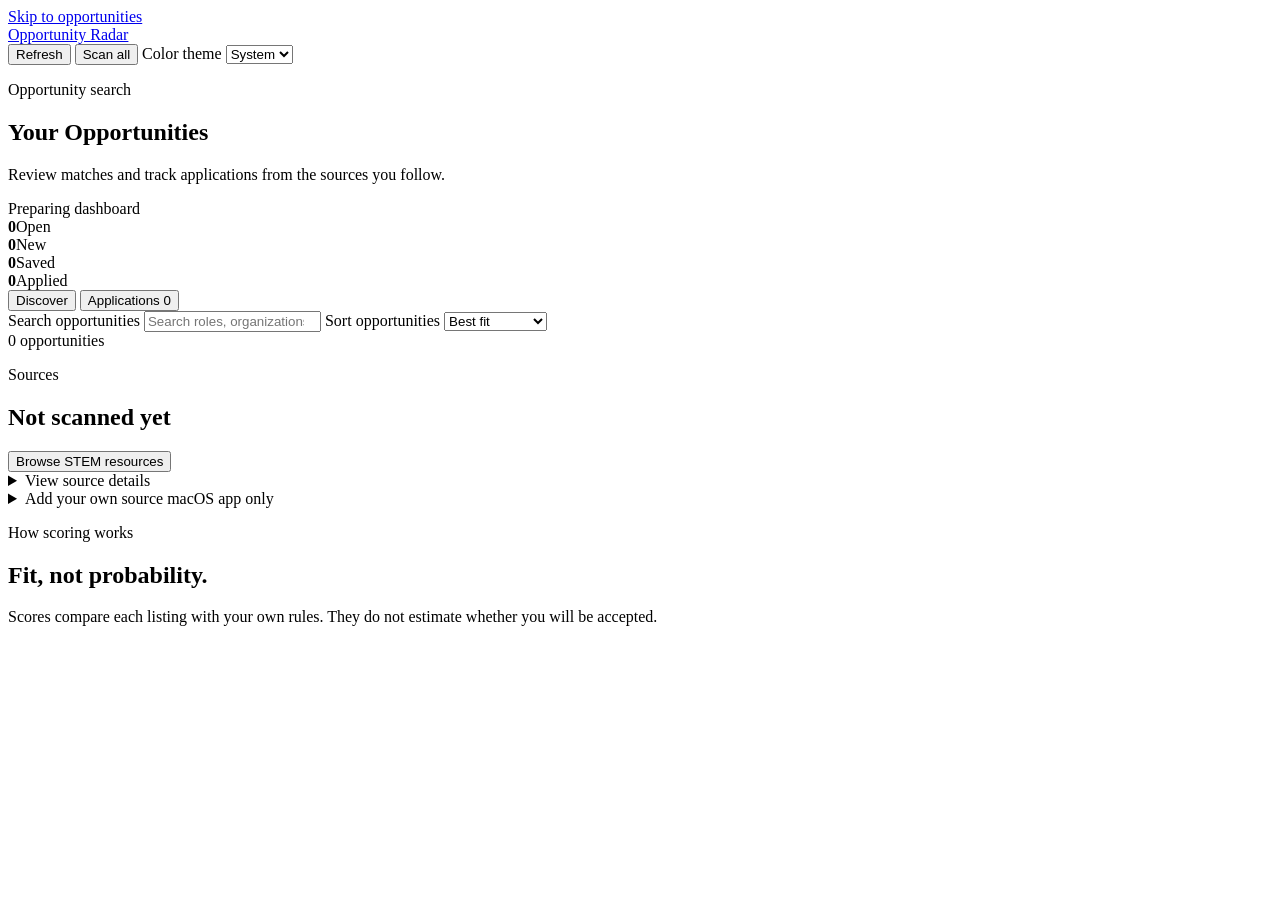
==== dashboard/template.html @ a7e5c0a0 "Add named profiles and comprehensive STEM coverage" ====
<!doctype html>
<html lang="en" data-theme="system">
<head>
  <meta charset="utf-8">
  <meta name="viewport" content="width=device-width, initial-scale=1">
  <meta name="color-scheme" content="light dark">
  <meta http-equiv="Content-Security-Policy" content="default-src 'none'; script-src 'nonce-__OPPORTUNITY_NONCE__'; style-src 'nonce-__OPPORTUNITY_NONCE__'; connect-src 'none'; img-src 'none'; font-src 'none'; media-src 'none'; object-src 'none'; frame-src 'none'; worker-src 'none'; base-uri 'none'; form-action 'none'">
  <title>Opportunity Radar</title>
  <style nonce="__OPPORTUNITY_NONCE__">/*__OPPORTUNITY_STYLES__*/</style>
</head>
<body>
  <a class="skip-link" href="#results">Skip to opportunities</a>
  <div class="app-shell">
    <header class="app-header">
      <a class="brand" href="#top" aria-label="Opportunity Radar home">
        <span class="brand-mark" aria-hidden="true"><i></i></span>
        <span id="dashboard-title">Opportunity Radar</span>
      </a>
      <div class="header-actions">
        <span class="scan-state" id="scan-state" role="status" aria-live="polite"></span>
        <button class="control subtle" id="refresh-button" type="button">Refresh</button>
        <button class="control accent" id="scan-all-button" type="button">Scan all</button>
        <label class="theme-control" for="theme-select">
          <span class="sr-only">Color theme</span>
          <select class="theme-select" id="theme-select" aria-label="Color theme">
            <option value="system">System</option>
            <option value="light">Light</option>
            <option value="dark">Dark</option>
          </select>
        </label>
      </div>
    </header>

    <main id="top">
      <section class="intro" aria-labelledby="intro-title">
        <div>
          <p class="context" id="search-context">Opportunity search</p>
          <h1 id="intro-title">Your Opportunities</h1>
          <p class="subtitle" id="dashboard-subtitle">Review matches and track applications from the sources you follow.</p>
        </div>
        <div class="updated" id="last-scan">Preparing dashboard</div>
      </section>

      <section class="summary" aria-label="Search summary">
        <div class="metric"><strong id="stat-active">0</strong><span>Open</span></div>
        <div class="metric"><strong id="stat-new">0</strong><span>New</span></div>
        <div class="metric"><strong id="stat-saved">0</strong><span>Saved</span></div>
        <div class="metric"><strong id="stat-applied">0</strong><span>Applied</span></div>
      </section>

      <nav class="view-switcher" aria-label="Opportunity views">
        <button type="button" class="view-button active" data-view="discover" aria-pressed="true">Discover</button>
        <button type="button" class="view-button" data-view="applications" aria-pressed="false">Applications <span id="application-count">0</span></button>
      </nav>

      <section class="workspace" id="results" aria-label="Opportunities" tabindex="-1">
        <div class="results-panel">
          <div class="toolbar">
            <label class="search-field">
              <span class="search-icon" aria-hidden="true"></span>
              <span class="sr-only">Search opportunities</span>
              <input id="search" type="search" placeholder="Search roles, organizations, places..." autocomplete="off">
            </label>
            <label>
              <span class="sr-only">Sort opportunities</span>
              <select id="sort" class="sort" aria-label="Sort opportunities">
                <option value="fit">Best fit</option>
                <option value="newest">Latest posted</option>
                <option value="deadline">Deadline</option>
                <option value="organization">Organization</option>
              </select>
            </label>
          </div>
          <div class="filter-row" id="filter-row" role="group" aria-label="Opportunity filters"></div>
          <div class="results-meta">
            <span id="results-note" role="status" aria-live="polite">0 opportunities</span>
            <button class="text-button" id="clear-filters" type="button" hidden>Clear filters</button>
          </div>
          <div class="opportunity-list" id="opportunity-list" role="list"></div>
          <nav class="pagination" id="pagination" aria-label="Opportunity result pages" hidden>
            <button class="page-direction" id="page-previous" type="button" data-page-direction="previous">Previous</button>
            <div class="page-numbers" id="page-numbers"></div>
            <span class="page-status" id="page-status">Page 1 of 1</span>
            <button class="page-direction" id="page-next" type="button" data-page-direction="next">Next</button>
          </nav>
        </div>

        <aside class="side-column" aria-label="Source status and help">
          <section class="side-card profile-card" id="profile-card" hidden>
            <p class="kicker">Search profile</p>
            <div class="profile-catalog" id="profile-catalog" hidden>
              <label class="profile-catalog-label" for="profile-select">Active profile</label>
              <select id="profile-select" aria-describedby="profile-catalog-status"></select>
              <p class="profile-catalog-status" id="profile-catalog-status" role="status" aria-live="polite"></p>
            </div>
            <h2 id="profile-summary-title">Your matching preferences</h2>
            <p class="profile-summary" id="profile-summary"></p>
            <div class="profile-summary-tags" id="profile-summary-tags"></div>
            <button class="control subtle profile-edit-button" id="edit-profile-button" type="button">Edit profile</button>
            <div class="profile-management-actions" id="profile-management-actions" hidden aria-label="Manage search profiles">
              <button class="control subtle" id="profile-new-button" type="button" data-profile-management>Create new</button>
              <button class="control subtle" id="profile-duplicate-button" type="button" data-profile-management>Duplicate</button>
              <button class="text-button" id="profile-rename-button" type="button" data-profile-management>Rename</button>
              <button class="text-button danger" id="profile-delete-button" type="button" data-profile-management>Delete</button>
            </div>
          </section>
          <section class="side-card source-health">
            <div class="side-heading">
              <div>
                <p class="kicker">Sources</p>
                <h2 id="health-summary">Not scanned yet</h2>
              </div>
              <span class="health-mark" id="health-mark" aria-hidden="true"></span>
            </div>
            <div class="source-overview" id="source-overview"></div>
            <button class="control subtle source-resource-button" id="source-resource-button" type="button" aria-haspopup="dialog">Browse STEM resources</button>
            <details id="source-details">
              <summary>View source details <span id="source-detail-count"></span></summary>
              <div class="source-tools" id="source-tools">
                <label class="source-search-field">
                  <span class="sr-only">Search sources</span>
                  <input id="source-search" type="search" placeholder="Search sources..." autocomplete="off">
                </label>
                <label>
                  <span class="sr-only">Filter sources by status</span>
                  <select id="source-status-filter" aria-label="Filter sources by status">
                    <option value="all">All statuses</option>
                    <option value="error">Needs attention</option>
                    <option value="blocked">Access limited</option>
                    <option value="waiting">Waiting</option>
                    <option value="ok">Healthy</option>
                  </select>
                </label>
              </div>
              <p class="source-list-note" id="source-list-note" role="status" aria-live="polite"></p>
              <div class="source-list" id="source-list"></div>
              <button class="control subtle source-show-more" id="source-show-more" type="button" aria-controls="source-list" hidden>Show all sources</button>
            </details>
            <details class="source-add" id="source-add-details">
              <summary>Add your own source <span class="native-only-badge">macOS app only</span></summary>
              <form id="source-add-form" novalidate>
                <p class="source-add-intro">Follow a company or program that is missing by adding its official jobs or careers page.</p>
                <label class="source-add-field" for="source-add-name">
                  <span>Company or program</span>
                  <input id="source-add-name" name="name" type="text" autocomplete="organization" maxlength="120" placeholder="Example organization" required>
                </label>
                <label class="source-add-field" for="source-add-url">
                  <span>Official jobs or careers URL</span>
                  <input id="source-add-url" name="url" type="url" inputmode="url" autocomplete="url" maxlength="2000" placeholder="https://example.org/careers" required>
                </label>
                <p class="source-add-status" id="source-add-status" role="status" aria-live="polite"></p>
                <button class="control accent source-add-submit" id="source-add-submit" type="submit">Test and add source</button>
              </form>
            </details>
            <div class="event-section" id="event-section" hidden>
              <p class="kicker">Recent page changes</p>
              <div class="event-list" id="event-list"></div>
            </div>
          </section>
          <section class="side-card guidance" id="guidance-card">
            <p class="kicker">How scoring works</p>
            <h2>Fit, not probability.</h2>
            <p>Scores compare each listing with your own rules. They do not estimate whether you will be accepted.</p>
          </section>
        </aside>
      </section>
    </main>
  </div>

  <div class="toast" id="toast" role="status" aria-live="polite" aria-atomic="true" hidden></div>
  <dialog id="scan-dialog">
    <form method="dialog">
      <p class="kicker">Full scan</p>
      <h2>Check every enabled source now?</h2>
      <p>This ignores each source's normal schedule and may take a few minutes.</p>
      <div class="dialog-actions">
        <button class="control subtle" value="cancel">Cancel</button>
        <button class="control accent" id="confirm-scan" value="confirm">Scan all sources</button>
      </div>
    </form>
  </dialog>

  <dialog class="profile-dialog" id="profile-dialog" aria-labelledby="profile-dialog-title">
    <form id="profile-form">
      <div class="profile-sheet-header">
        <div>
          <p class="kicker" id="profile-dialog-kicker">Search profile</p>
          <h2 id="profile-dialog-title">Edit your profile</h2>
          <p>Choose what you want to find and how listings should be matched.</p>
        </div>
        <button class="profile-close" id="profile-close-button" type="button" aria-label="Close profile editor">Close</button>
      </div>
      <div class="profile-readonly-note" id="profile-readonly-note" hidden>
        This dashboard is read-only outside the app. To make changes, run <code>python3 -m monitor profile set --help</code> in Terminal.
      </div>
      <div class="profile-page-tabs" role="tablist" aria-label="Profile settings">
        <button class="profile-page-tab active" id="profile-basics-tab" type="button" role="tab" aria-selected="true" aria-controls="profile-basics-page" data-profile-page-tab="basics">Basics</button>
        <button class="profile-page-tab" id="profile-advanced-tab" type="button" role="tab" aria-selected="false" aria-controls="profile-advanced-page" data-profile-page-tab="advanced">Advanced</button>
      </div>
      <div class="profile-fields" id="profile-fields"></div>
      <div class="profile-sheet-actions">
        <span class="profile-save-note" id="profile-save-note" role="status" aria-live="polite"></span>
        <button class="control subtle" id="profile-cancel-button" type="button">Cancel</button>
        <button class="control accent" id="profile-save-button" type="submit">Save profile</button>
      </div>
    </form>
  </dialog>

  <dialog class="profile-management-dialog" id="profile-name-dialog" aria-labelledby="profile-name-dialog-title">
    <form id="profile-name-form" novalidate>
      <p class="kicker" id="profile-name-dialog-kicker">Search profile</p>
      <h2 id="profile-name-dialog-title">Create a new profile</h2>
      <p id="profile-name-dialog-description">Start with neutral STEM preferences that you can edit after the profile is created.</p>
      <label class="profile-name-field" for="profile-name-input">
        <span>Profile name</span>
        <input id="profile-name-input" name="name" type="text" autocomplete="off" maxlength="80" required aria-describedby="profile-name-status">
      </label>
      <p class="profile-management-status" id="profile-name-status" role="status" aria-live="polite"></p>
      <div class="dialog-actions">
        <button class="control subtle" id="profile-name-cancel" type="button">Cancel</button>
        <button class="control accent" id="profile-name-submit" type="submit">Create profile</button>
      </div>
    </form>
  </dialog>

  <dialog class="profile-management-dialog" id="profile-delete-dialog" aria-labelledby="profile-delete-dialog-title">
    <form id="profile-delete-form">
      <p class="kicker">Search profile</p>
      <h2 id="profile-delete-dialog-title">Delete a saved profile?</h2>
      <p id="profile-delete-description">Choose an inactive profile to remove. Saved opportunities and application tracking are kept.</p>
      <label class="profile-name-field" for="profile-delete-select">
        <span>Profile to delete</span>
        <select id="profile-delete-select" aria-describedby="profile-delete-description profile-delete-status"></select>
      </label>
      <p class="profile-management-status" id="profile-delete-status" role="status" aria-live="polite"></p>
      <div class="dialog-actions">
        <button class="control subtle" id="profile-delete-cancel" type="button">Cancel</button>
        <button class="control danger" id="profile-delete-confirm" type="submit">Delete profile</button>
      </div>
    </form>
  </dialog>

  <dialog class="source-resource-dialog" id="source-resource-dialog" aria-labelledby="source-resource-dialog-title">
    <div class="source-resource-sheet">
      <div class="source-resource-header">
        <div>
          <p class="kicker">STEM resource directory</p>
          <h2 id="source-resource-dialog-title">Browse official opportunity resources</h2>
          <p>Explore scanned sources and additional official career or program pages across STEM fields.</p>
        </div>
        <button class="profile-close" id="source-resource-close" type="button" aria-label="Close STEM resource directory">Close</button>
      </div>
      <div class="source-resource-tools">
        <label for="source-resource-search">Search by organization or field</label>
        <input id="source-resource-search" type="search" placeholder="Biology, civil engineering, NASA..." autocomplete="off" aria-describedby="source-resource-count">
        <p id="source-resource-count" role="status" aria-live="polite"></p>
      </div>
      <div class="source-resource-list" id="source-resource-list" role="list"></div>
      <div class="source-resource-footer">
        <button class="control subtle" id="source-resource-more" type="button" aria-controls="source-resource-list" hidden>Show more resources</button>
      </div>
    </div>
  </dialog>

  <script id="opportunity-data" type="application/json" nonce="__OPPORTUNITY_NONCE__">/*__OPPORTUNITY_DATA__*/</script>
  <script nonce="__OPPORTUNITY_NONCE__">/*__OPPORTUNITY_APP__*/</script>
</body>
</html>
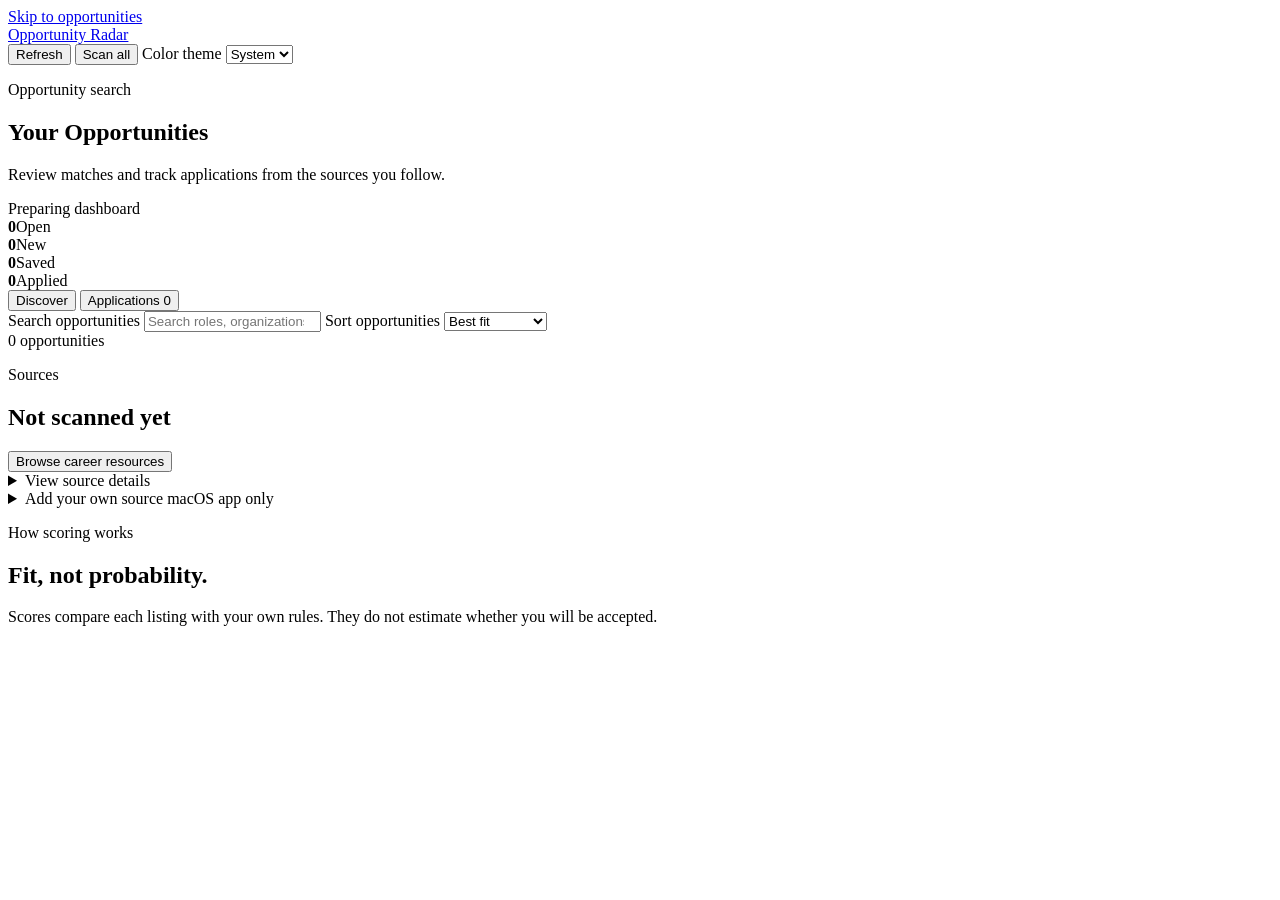
==== commit 33deb07c: "Expand audience coverage and add repeatable profile audits" ====
--- a/dashboard/template.html
+++ b/dashboard/template.html
@@ -99,6 +99,7 @@
             <button class="control subtle profile-edit-button" id="edit-profile-button" type="button">Edit profile</button>
             <div class="profile-management-actions" id="profile-management-actions" hidden aria-label="Manage search profiles">
               <button class="control subtle" id="profile-new-button" type="button" data-profile-management>Create new</button>
+              <button class="control subtle" id="profile-import-button" type="button" data-profile-management>Import JSON</button>
               <button class="control subtle" id="profile-duplicate-button" type="button" data-profile-management>Duplicate</button>
               <button class="text-button" id="profile-rename-button" type="button" data-profile-management>Rename</button>
               <button class="text-button danger" id="profile-delete-button" type="button" data-profile-management>Delete</button>
@@ -113,7 +114,7 @@
               <span class="health-mark" id="health-mark" aria-hidden="true"></span>
             </div>
             <div class="source-overview" id="source-overview"></div>
-            <button class="control subtle source-resource-button" id="source-resource-button" type="button" aria-haspopup="dialog">Browse STEM resources</button>
+            <button class="control subtle source-resource-button" id="source-resource-button" type="button" aria-haspopup="dialog">Browse career resources</button>
             <details id="source-details">
               <summary>View source details <span id="source-detail-count"></span></summary>
               <div class="source-tools" id="source-tools">
@@ -195,6 +196,7 @@
       </div>
       <div class="profile-page-tabs" role="tablist" aria-label="Profile settings">
         <button class="profile-page-tab active" id="profile-basics-tab" type="button" role="tab" aria-selected="true" aria-controls="profile-basics-page" data-profile-page-tab="basics">Basics</button>
+        <button class="profile-page-tab" id="profile-sources-tab" type="button" role="tab" aria-selected="false" aria-controls="profile-sources-page" data-profile-page-tab="sources">Sources</button>
         <button class="profile-page-tab" id="profile-advanced-tab" type="button" role="tab" aria-selected="false" aria-controls="profile-advanced-page" data-profile-page-tab="advanced">Advanced</button>
       </div>
       <div class="profile-fields" id="profile-fields"></div>
@@ -210,7 +212,7 @@
     <form id="profile-name-form" novalidate>
       <p class="kicker" id="profile-name-dialog-kicker">Search profile</p>
       <h2 id="profile-name-dialog-title">Create a new profile</h2>
-      <p id="profile-name-dialog-description">Start with neutral STEM preferences that you can edit after the profile is created.</p>
+      <p id="profile-name-dialog-description">Start with neutral preferences that you can edit after the profile is created.</p>
       <label class="profile-name-field" for="profile-name-input">
         <span>Profile name</span>
         <input id="profile-name-input" name="name" type="text" autocomplete="off" maxlength="80" required aria-describedby="profile-name-status">
@@ -219,6 +221,24 @@
       <div class="dialog-actions">
         <button class="control subtle" id="profile-name-cancel" type="button">Cancel</button>
         <button class="control accent" id="profile-name-submit" type="submit">Create profile</button>
+      </div>
+    </form>
+  </dialog>
+
+  <dialog class="profile-management-dialog profile-import-dialog" id="profile-import-dialog" aria-labelledby="profile-import-dialog-title">
+    <form id="profile-import-form" novalidate>
+      <p class="kicker">One-shot setup</p>
+      <h2 id="profile-import-dialog-title">Import a profile</h2>
+      <p>Paste version 1 profile JSON created by you or an AI model. Import creates and activates a new saved profile.</p>
+      <label class="profile-name-field" for="profile-import-input">
+        <span>Profile JSON</span>
+        <textarea id="profile-import-input" class="profile-import-input" spellcheck="false" required aria-describedby="profile-import-status"></textarea>
+      </label>
+      <p class="profile-management-status" id="profile-import-status" role="status" aria-live="polite"></p>
+      <div class="dialog-actions">
+        <button class="control subtle" id="profile-import-template" type="button">Use template</button>
+        <button class="control subtle" id="profile-import-cancel" type="button">Cancel</button>
+        <button class="control accent" id="profile-import-submit" type="submit">Import profile</button>
       </div>
     </form>
   </dialog>
@@ -244,11 +264,11 @@
     <div class="source-resource-sheet">
       <div class="source-resource-header">
         <div>
-          <p class="kicker">STEM resource directory</p>
+          <p class="kicker">career resource directory</p>
           <h2 id="source-resource-dialog-title">Browse official opportunity resources</h2>
-          <p>Explore scanned sources and additional official career or program pages across STEM fields.</p>
-        </div>
-        <button class="profile-close" id="source-resource-close" type="button" aria-label="Close STEM resource directory">Close</button>
+          <p>Explore scanned sources and additional official career or program pages across career fields.</p>
+        </div>
+        <button class="profile-close" id="source-resource-close" type="button" aria-label="Close career resource directory">Close</button>
       </div>
       <div class="source-resource-tools">
         <label for="source-resource-search">Search by organization or field</label>
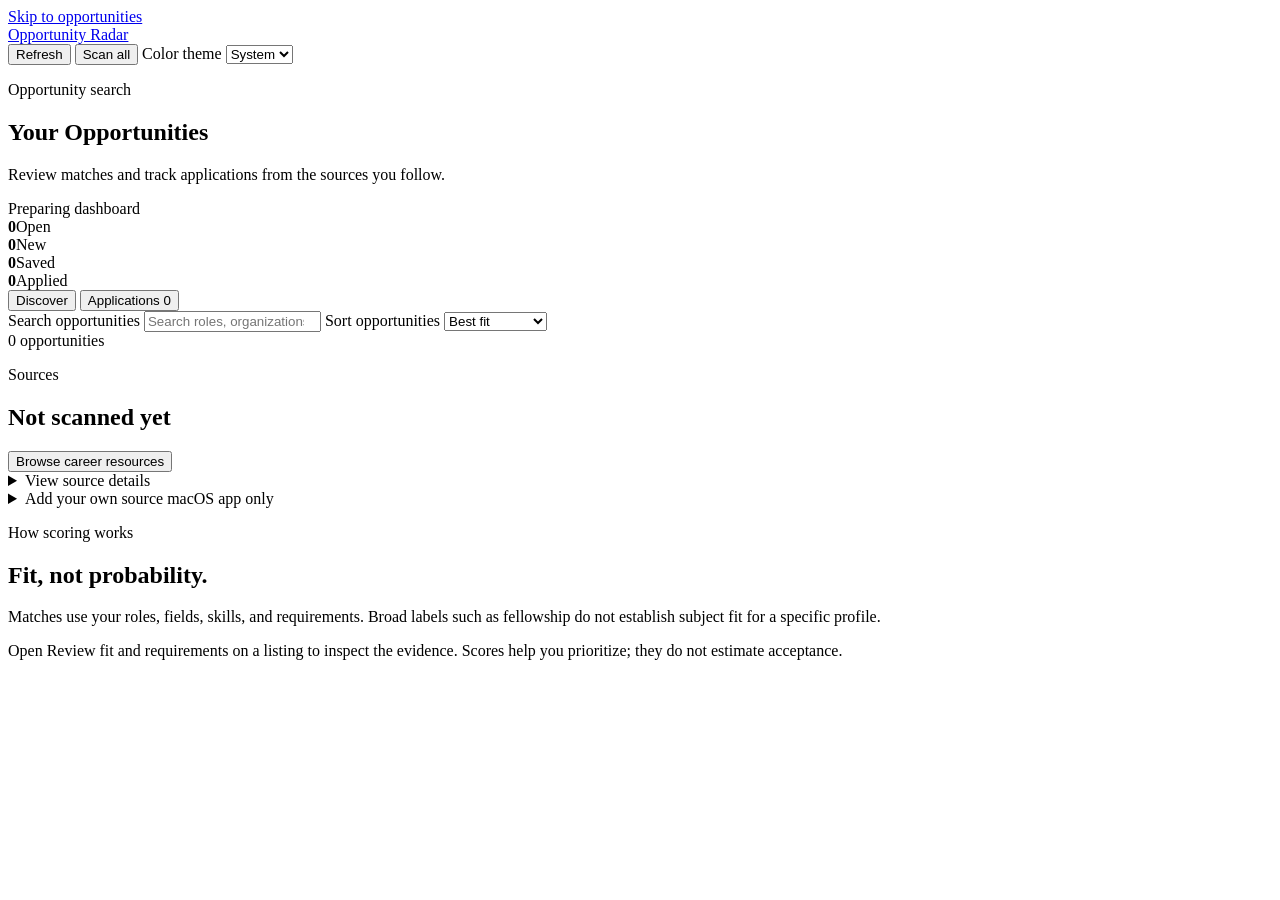
==== commit 3cc7573c: "Improve subject relevance and dashboard review workflow" ====
--- a/dashboard/template.html
+++ b/dashboard/template.html
@@ -161,7 +161,8 @@
           <section class="side-card guidance" id="guidance-card">
             <p class="kicker">How scoring works</p>
             <h2>Fit, not probability.</h2>
-            <p>Scores compare each listing with your own rules. They do not estimate whether you will be accepted.</p>
+            <p>Matches use your roles, fields, skills, and requirements. Broad labels such as fellowship do not establish subject fit for a specific profile.</p>
+            <p>Open Review fit and requirements on a listing to inspect the evidence. Scores help you prioritize; they do not estimate acceptance.</p>
           </section>
         </aside>
       </section>
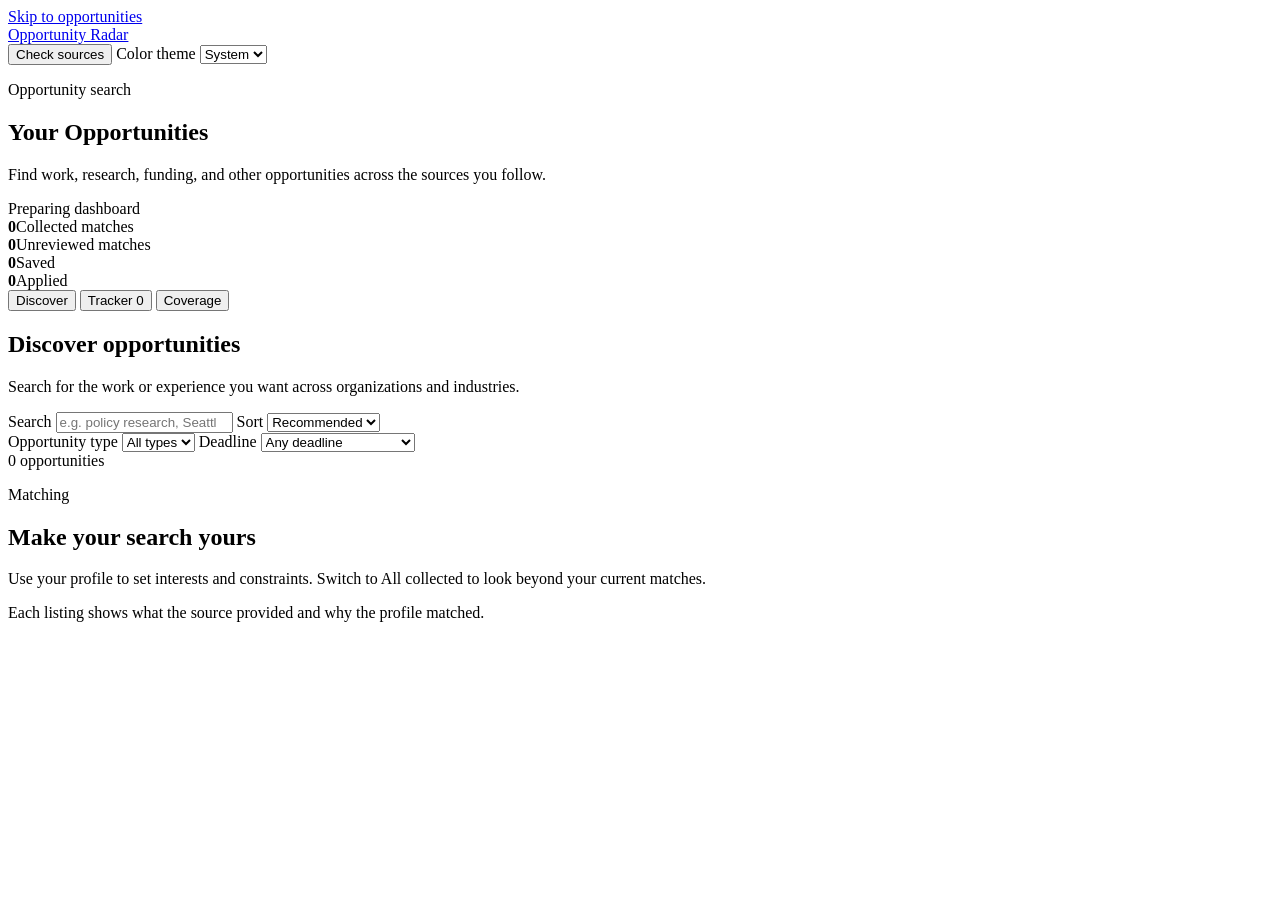
==== commit f19ea8fc: "Overhaul local opportunity discovery and tracking" ====
--- a/dashboard/template.html
+++ b/dashboard/template.html
@@ -18,8 +18,7 @@
       </a>
       <div class="header-actions">
         <span class="scan-state" id="scan-state" role="status" aria-live="polite"></span>
-        <button class="control subtle" id="refresh-button" type="button">Refresh</button>
-        <button class="control accent" id="scan-all-button" type="button">Scan all</button>
+        <button class="control accent" id="refresh-button" type="button">Check sources</button>
         <label class="theme-control" for="theme-select">
           <span class="sr-only">Color theme</span>
           <select class="theme-select" id="theme-select" aria-label="Color theme">
@@ -36,42 +35,71 @@
         <div>
           <p class="context" id="search-context">Opportunity search</p>
           <h1 id="intro-title">Your Opportunities</h1>
-          <p class="subtitle" id="dashboard-subtitle">Review matches and track applications from the sources you follow.</p>
+          <p class="subtitle" id="dashboard-subtitle">Find work, research, funding, and other opportunities across the sources you follow.</p>
         </div>
         <div class="updated" id="last-scan">Preparing dashboard</div>
       </section>
 
       <section class="summary" aria-label="Search summary">
-        <div class="metric"><strong id="stat-active">0</strong><span>Open</span></div>
-        <div class="metric"><strong id="stat-new">0</strong><span>New</span></div>
+        <div class="metric" title="Matches collected from enabled sources"><strong id="stat-active">0</strong><span>Collected matches</span></div>
+        <div class="metric" title="Unreviewed matches collected from enabled sources"><strong id="stat-new">0</strong><span>Unreviewed matches</span></div>
         <div class="metric"><strong id="stat-saved">0</strong><span>Saved</span></div>
         <div class="metric"><strong id="stat-applied">0</strong><span>Applied</span></div>
       </section>
 
       <nav class="view-switcher" aria-label="Opportunity views">
-        <button type="button" class="view-button active" data-view="discover" aria-pressed="true">Discover</button>
-        <button type="button" class="view-button" data-view="applications" aria-pressed="false">Applications <span id="application-count">0</span></button>
+        <button type="button" class="view-button active" data-view="discover" aria-controls="results-panel" aria-pressed="true">Discover</button>
+        <button type="button" class="view-button" data-view="applications" aria-controls="results-panel" aria-pressed="false">Tracker <span id="application-count">0</span></button>
+        <button type="button" class="view-button" data-view="coverage" aria-controls="coverage-panel" aria-pressed="false">Coverage</button>
       </nav>
 
       <section class="workspace" id="results" aria-label="Opportunities" tabindex="-1">
-        <div class="results-panel">
+        <div class="results-panel" id="results-panel">
+          <div class="panel-intro">
+            <div class="panel-intro-heading">
+              <h2 id="view-title">Discover opportunities</h2>
+              <button class="text-button quick-profile-button" id="quick-profile-button" type="button" hidden>Search profile</button>
+            </div>
+            <p id="view-description">Search for the work or experience you want across organizations and industries.</p>
+          </div>
+          <div class="filter-row" id="filter-row" role="group" aria-label="Opportunity filters"></div>
           <div class="toolbar">
             <label class="search-field">
-              <span class="search-icon" aria-hidden="true"></span>
-              <span class="sr-only">Search opportunities</span>
-              <input id="search" type="search" placeholder="Search roles, organizations, places..." autocomplete="off">
+              <span class="field-label">Search</span>
+              <span class="search-input-wrap">
+                <span class="search-icon" aria-hidden="true"></span>
+                <input id="search" type="search" placeholder="e.g. policy research, Seattle, public health" autocomplete="off" maxlength="240">
+              </span>
             </label>
-            <label>
-              <span class="sr-only">Sort opportunities</span>
+            <label class="facet-field">
+              <span class="field-label">Sort</span>
               <select id="sort" class="sort" aria-label="Sort opportunities">
-                <option value="fit">Best fit</option>
+                <option value="fit">Recommended</option>
                 <option value="newest">Latest posted</option>
+                <option value="found">Recently found</option>
                 <option value="deadline">Deadline</option>
                 <option value="organization">Organization</option>
               </select>
             </label>
           </div>
-          <div class="filter-row" id="filter-row" role="group" aria-label="Opportunity filters"></div>
+          <div class="facets" id="discover-facets" role="group" aria-label="Refine discovery">
+            <label class="facet-field">
+              <span class="field-label">Opportunity type</span>
+              <select id="kind-filter" class="sort"><option value="all">All types</option></select>
+            </label>
+            <label class="facet-field">
+              <span class="field-label">Deadline</span>
+              <select id="deadline-filter" class="sort">
+                <option value="all">Any deadline</option>
+                <option value="week">Next 7 days</option>
+                <option value="month">Next 30 days</option>
+                <option value="rolling">Rolling or open-ended</option>
+                <option value="unlisted">No date listed</option>
+              </select>
+            </label>
+          </div>
+          <p class="snapshot-note" id="snapshot-note" hidden></p>
+          <section id="company-source-results" class="company-source-results" aria-label="Matching source pages" hidden></section>
           <div class="results-meta">
             <span id="results-note" role="status" aria-live="polite">0 opportunities</span>
             <button class="text-button" id="clear-filters" type="button" hidden>Clear filters</button>
@@ -85,7 +113,69 @@
           </nav>
         </div>
 
-        <aside class="side-column" aria-label="Source status and help">
+        <section class="side-card source-health" id="coverage-panel" aria-labelledby="coverage-title" hidden>
+          <div class="panel-intro">
+            <h2 id="coverage-title">Search coverage</h2>
+            <p>See what is checked automatically, what needs a manual visit, and which sources need attention.</p>
+          </div>
+          <div class="coverage-actions">
+            <button class="control subtle source-resource-button" id="source-resource-button" type="button" aria-haspopup="dialog">Browse the source directory</button>
+            <button class="control subtle" id="scan-all-button" type="button">Check every enabled source</button>
+          </div>
+          <div class="side-heading">
+            <div>
+              <p class="kicker">Sources</p>
+              <h2 id="health-summary">Not scanned yet</h2>
+            </div>
+            <span class="health-mark" id="health-mark" aria-hidden="true"></span>
+          </div>
+          <div class="source-overview" id="source-overview"></div>
+          <p class="source-overview" id="collection-note" hidden></p>
+          <details id="source-details" open>
+            <summary>View source details <span id="source-detail-count"></span></summary>
+            <div class="source-tools" id="source-tools">
+              <label class="source-search-field">
+                <span class="sr-only">Search sources</span>
+                <input id="source-search" type="search" placeholder="Search sources..." autocomplete="off">
+              </label>
+              <label>
+                <span class="sr-only">Filter sources by status</span>
+                <select id="source-status-filter" aria-label="Filter sources by status">
+                  <option value="all">All statuses</option>
+                  <option value="error">Needs attention</option>
+                  <option value="blocked">Access limited</option>
+                  <option value="waiting">Waiting</option>
+                  <option value="ok">Healthy</option>
+                </select>
+              </label>
+            </div>
+            <p class="source-list-note" id="source-list-note" role="status" aria-live="polite"></p>
+            <div class="source-list" id="source-list"></div>
+            <button class="control subtle source-show-more" id="source-show-more" type="button" aria-controls="source-list" hidden>Show all sources</button>
+          </details>
+          <details class="source-add" id="source-add-details">
+            <summary>Add your own source <span class="native-only-badge">macOS app only</span></summary>
+            <form id="source-add-form" novalidate>
+              <p class="source-add-intro">Follow an organization or program by adding its official listings page.</p>
+              <label class="source-add-field" for="source-add-name">
+                <span>Company or program</span>
+                <input id="source-add-name" name="name" type="text" autocomplete="organization" maxlength="120" placeholder="Example organization" required>
+              </label>
+              <label class="source-add-field" for="source-add-url">
+                <span>Official listings URL</span>
+                <input id="source-add-url" name="url" type="url" inputmode="url" autocomplete="url" maxlength="2000" placeholder="https://example.org/opportunities" required>
+              </label>
+              <p class="source-add-status" id="source-add-status" role="status" aria-live="polite"></p>
+              <button class="control accent source-add-submit" id="source-add-submit" type="submit">Test and add source</button>
+            </form>
+          </details>
+          <div class="event-section" id="event-section" hidden>
+            <p class="kicker">Recent page changes</p>
+            <div class="event-list" id="event-list"></div>
+          </div>
+        </section>
+
+        <aside class="side-column" id="search-sidebar" aria-label="Search settings">
           <section class="side-card profile-card" id="profile-card" hidden>
             <p class="kicker">Search profile</p>
             <div class="profile-catalog" id="profile-catalog" hidden>
@@ -105,64 +195,11 @@
               <button class="text-button danger" id="profile-delete-button" type="button" data-profile-management>Delete</button>
             </div>
           </section>
-          <section class="side-card source-health">
-            <div class="side-heading">
-              <div>
-                <p class="kicker">Sources</p>
-                <h2 id="health-summary">Not scanned yet</h2>
-              </div>
-              <span class="health-mark" id="health-mark" aria-hidden="true"></span>
-            </div>
-            <div class="source-overview" id="source-overview"></div>
-            <button class="control subtle source-resource-button" id="source-resource-button" type="button" aria-haspopup="dialog">Browse career resources</button>
-            <details id="source-details">
-              <summary>View source details <span id="source-detail-count"></span></summary>
-              <div class="source-tools" id="source-tools">
-                <label class="source-search-field">
-                  <span class="sr-only">Search sources</span>
-                  <input id="source-search" type="search" placeholder="Search sources..." autocomplete="off">
-                </label>
-                <label>
-                  <span class="sr-only">Filter sources by status</span>
-                  <select id="source-status-filter" aria-label="Filter sources by status">
-                    <option value="all">All statuses</option>
-                    <option value="error">Needs attention</option>
-                    <option value="blocked">Access limited</option>
-                    <option value="waiting">Waiting</option>
-                    <option value="ok">Healthy</option>
-                  </select>
-                </label>
-              </div>
-              <p class="source-list-note" id="source-list-note" role="status" aria-live="polite"></p>
-              <div class="source-list" id="source-list"></div>
-              <button class="control subtle source-show-more" id="source-show-more" type="button" aria-controls="source-list" hidden>Show all sources</button>
-            </details>
-            <details class="source-add" id="source-add-details">
-              <summary>Add your own source <span class="native-only-badge">macOS app only</span></summary>
-              <form id="source-add-form" novalidate>
-                <p class="source-add-intro">Follow a company or program that is missing by adding its official jobs or careers page.</p>
-                <label class="source-add-field" for="source-add-name">
-                  <span>Company or program</span>
-                  <input id="source-add-name" name="name" type="text" autocomplete="organization" maxlength="120" placeholder="Example organization" required>
-                </label>
-                <label class="source-add-field" for="source-add-url">
-                  <span>Official jobs or careers URL</span>
-                  <input id="source-add-url" name="url" type="url" inputmode="url" autocomplete="url" maxlength="2000" placeholder="https://example.org/careers" required>
-                </label>
-                <p class="source-add-status" id="source-add-status" role="status" aria-live="polite"></p>
-                <button class="control accent source-add-submit" id="source-add-submit" type="submit">Test and add source</button>
-              </form>
-            </details>
-            <div class="event-section" id="event-section" hidden>
-              <p class="kicker">Recent page changes</p>
-              <div class="event-list" id="event-list"></div>
-            </div>
-          </section>
           <section class="side-card guidance" id="guidance-card">
-            <p class="kicker">How scoring works</p>
-            <h2>Fit, not probability.</h2>
-            <p>Matches use your roles, fields, skills, and requirements. Broad labels such as fellowship do not establish subject fit for a specific profile.</p>
-            <p>Open Review fit and requirements on a listing to inspect the evidence. Scores help you prioritize; they do not estimate acceptance.</p>
+            <p class="kicker">Matching</p>
+            <h2>Make your search yours</h2>
+            <p>Use your profile to set interests and constraints. Switch to All collected to look beyond your current matches.</p>
+            <p>Each listing shows what the source provided and why the profile matched.</p>
           </section>
         </aside>
       </section>
@@ -174,10 +211,21 @@
     <form method="dialog">
       <p class="kicker">Full scan</p>
       <h2>Check every enabled source now?</h2>
-      <p>This ignores each source's normal schedule and may take a few minutes.</p>
+      <p>This checks all enabled sources, including those recently checked. The duration depends on the sources and their response times.</p>
       <div class="dialog-actions">
         <button class="control subtle" value="cancel">Cancel</button>
         <button class="control accent" id="confirm-scan" value="confirm">Scan all sources</button>
+      </div>
+    </form>
+  </dialog>
+  <dialog id="scan-help-dialog" aria-labelledby="scan-help-title">
+    <form method="dialog">
+      <p class="kicker">Local dashboard file</p>
+      <h2 id="scan-help-title">Check sources from Terminal</h2>
+      <p>Run this command from the Opportunity Radar folder, then reload the dashboard.</p>
+      <p><code id="scan-help-command">python3 -m monitor scan</code></p>
+      <div class="dialog-actions">
+        <button class="control accent" id="scan-help-close" value="close">Close</button>
       </div>
     </form>
   </dialog>
@@ -196,7 +244,7 @@
         This dashboard is read-only outside the app. To make changes, run <code>python3 -m monitor profile set --help</code> in Terminal.
       </div>
       <div class="profile-page-tabs" role="tablist" aria-label="Profile settings">
-        <button class="profile-page-tab active" id="profile-basics-tab" type="button" role="tab" aria-selected="true" aria-controls="profile-basics-page" data-profile-page-tab="basics">Basics</button>
+        <button class="profile-page-tab active" id="profile-basics-tab" type="button" role="tab" aria-selected="true" aria-controls="profile-basics-page" data-profile-page-tab="basics">Goals and eligibility</button>
         <button class="profile-page-tab" id="profile-sources-tab" type="button" role="tab" aria-selected="false" aria-controls="profile-sources-page" data-profile-page-tab="sources">Sources</button>
         <button class="profile-page-tab" id="profile-advanced-tab" type="button" role="tab" aria-selected="false" aria-controls="profile-advanced-page" data-profile-page-tab="advanced">Advanced</button>
       </div>
@@ -265,15 +313,15 @@
     <div class="source-resource-sheet">
       <div class="source-resource-header">
         <div>
-          <p class="kicker">career resource directory</p>
-          <h2 id="source-resource-dialog-title">Browse official opportunity resources</h2>
-          <p>Explore scanned sources and additional official career or program pages across career fields.</p>
+          <p class="kicker">Source directory</p>
+          <h2 id="source-resource-dialog-title">Browse opportunity sources</h2>
+          <p>Explore enabled feeds, monitored pages, and directories you can visit directly.</p>
         </div>
-        <button class="profile-close" id="source-resource-close" type="button" aria-label="Close career resource directory">Close</button>
+        <button class="profile-close" id="source-resource-close" type="button" aria-label="Close source directory">Close</button>
       </div>
       <div class="source-resource-tools">
-        <label for="source-resource-search">Search by organization or field</label>
-        <input id="source-resource-search" type="search" placeholder="Biology, civil engineering, NASA..." autocomplete="off" aria-describedby="source-resource-count">
+        <label for="source-resource-search">Search by organization, role, field, or opportunity type</label>
+        <input id="source-resource-search" type="search" placeholder="e.g. public health, apprenticeship, policy research" autocomplete="off" aria-describedby="source-resource-count">
         <p id="source-resource-count" role="status" aria-live="polite"></p>
       </div>
       <div class="source-resource-list" id="source-resource-list" role="list"></div>
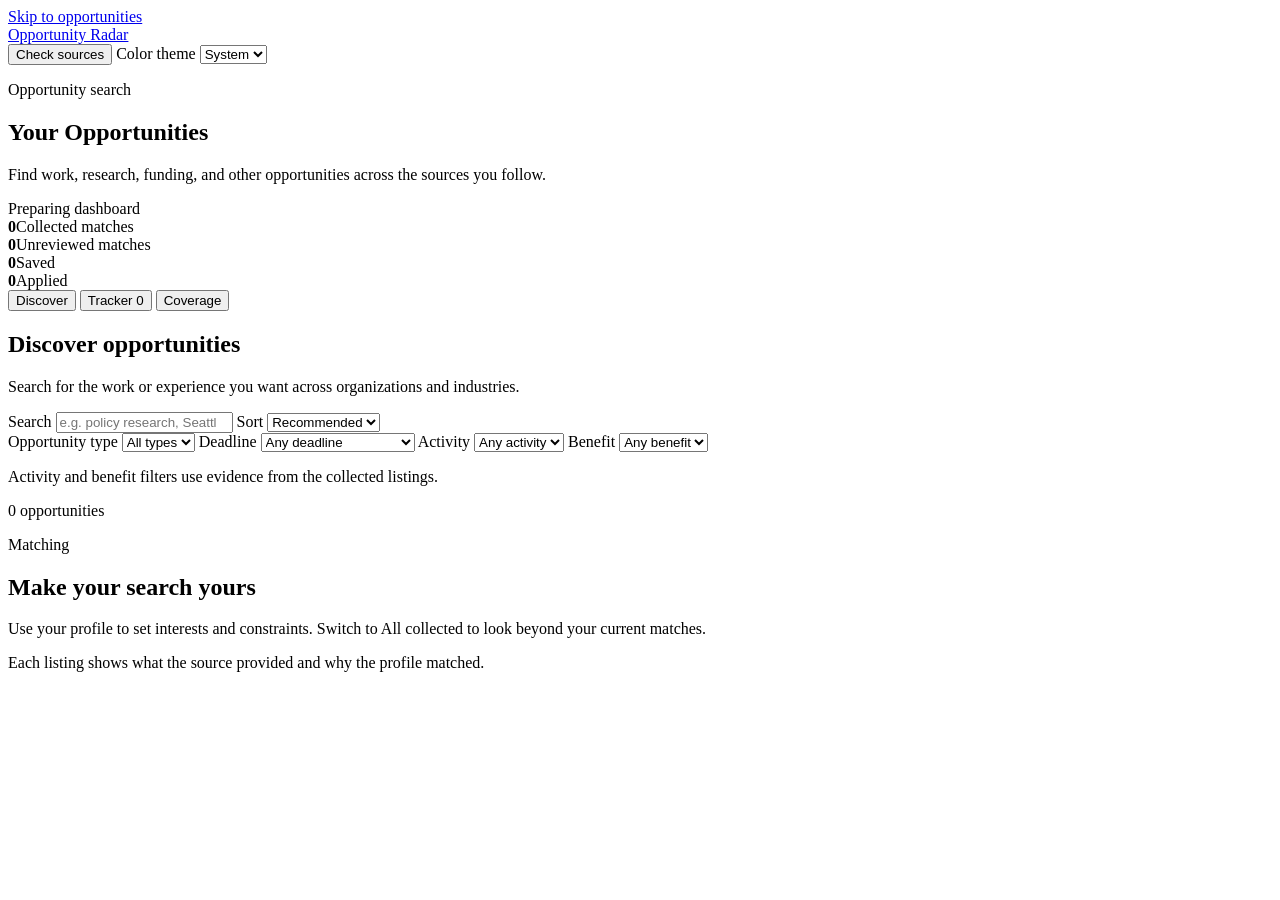
==== commit d970a981: "Finish opportunity facets and first-run discovery" ====
--- a/dashboard/template.html
+++ b/dashboard/template.html
@@ -97,6 +97,15 @@
                 <option value="unlisted">No date listed</option>
               </select>
             </label>
+            <label class="facet-field">
+              <span class="field-label">Activity</span>
+              <select id="activity-filter" class="sort" aria-describedby="facet-evidence-note"><option value="all">Any activity</option></select>
+            </label>
+            <label class="facet-field">
+              <span class="field-label">Benefit</span>
+              <select id="benefit-filter" class="sort" aria-describedby="facet-evidence-note"><option value="all">Any benefit</option></select>
+            </label>
+            <p class="facet-evidence-note" id="facet-evidence-note">Activity and benefit filters use evidence from the collected listings.</p>
           </div>
           <p class="snapshot-note" id="snapshot-note" hidden></p>
           <section id="company-source-results" class="company-source-results" aria-label="Matching source pages" hidden></section>
